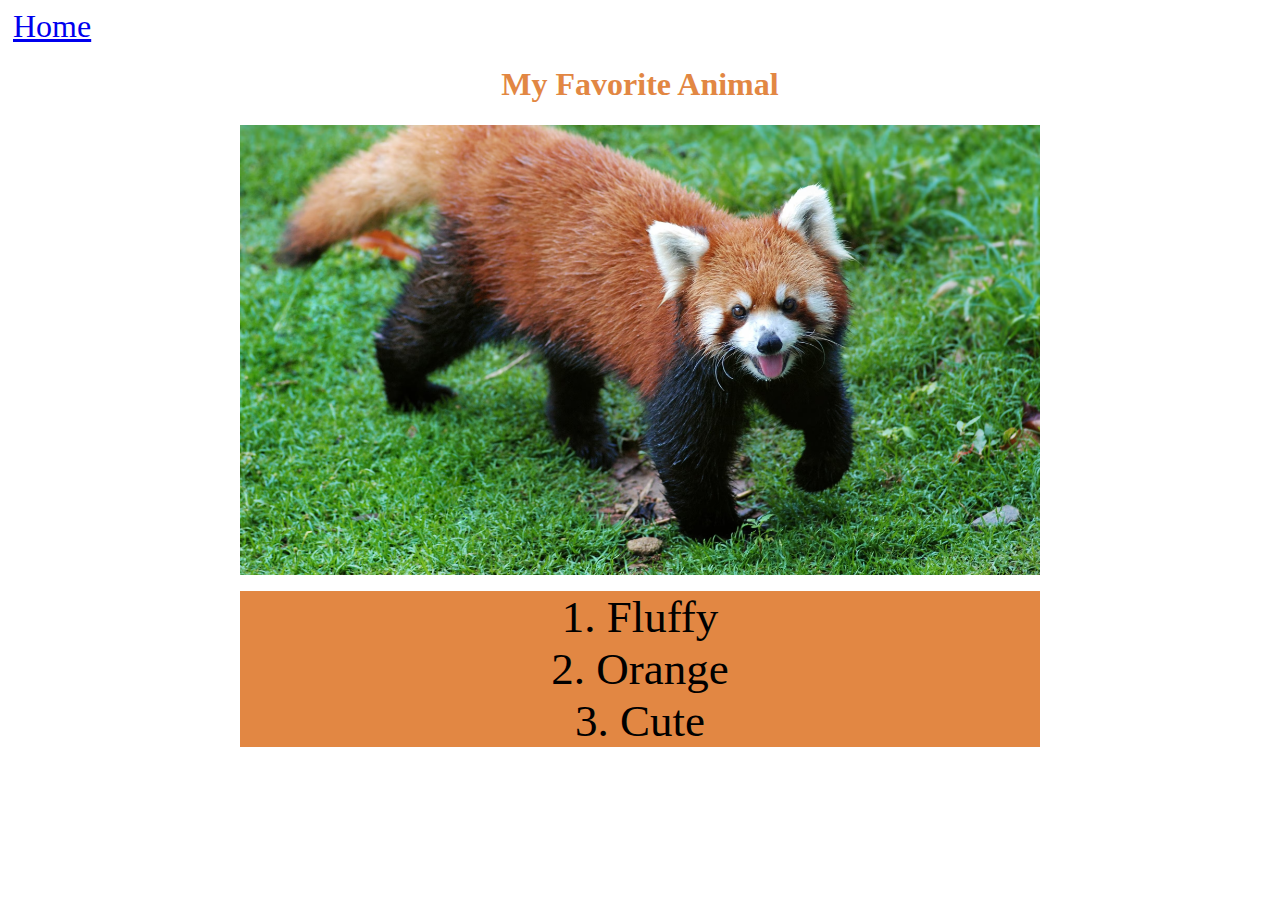
==== animal.html @ c620c556 "Added html files for other pages and added links between them" ====
<html>
    <head>
        <title>Animal</title>
        <link rel = "stylesheet" href = "styles.css">
    </head>
    <body>
        <header>
            <nav>
                <a href = "index.html">Home</a>
            </nav>
            <h1 class ="colorPanda">My Favorite Animal</h1>
        </header>
        <main>
            <img src = "red-panda-full-body_16x9.avif" alt = "full body red panda mouth agape" class = "mediumCentered">
            <ol class = "mediumCentered">
                <li>Fluffy</li>
                <li>Orange</li>
                <li>Cute</li>
            </ol>
        </main>
    </body>
</html>
---- styles.css ----
h1 {
    text-align: center;
}
h2 {
    text-align: center;
}

ol li {
    background-color: #e28743;
    list-style-position: inside;
    text-align: center;
    font-size: 5vh;
}

nav > a {
    font-size: 24pt;
    margin: 5px;
}

img {
    width: 800px;
    margin-left: calc(50% - 400px);
    padding: 0;
}

.mediumCentered {
    width: 800px;
    margin-left: calc(50% - 400px);
    padding: 0;
}

.colorPanda {
    color: #e28743;
}
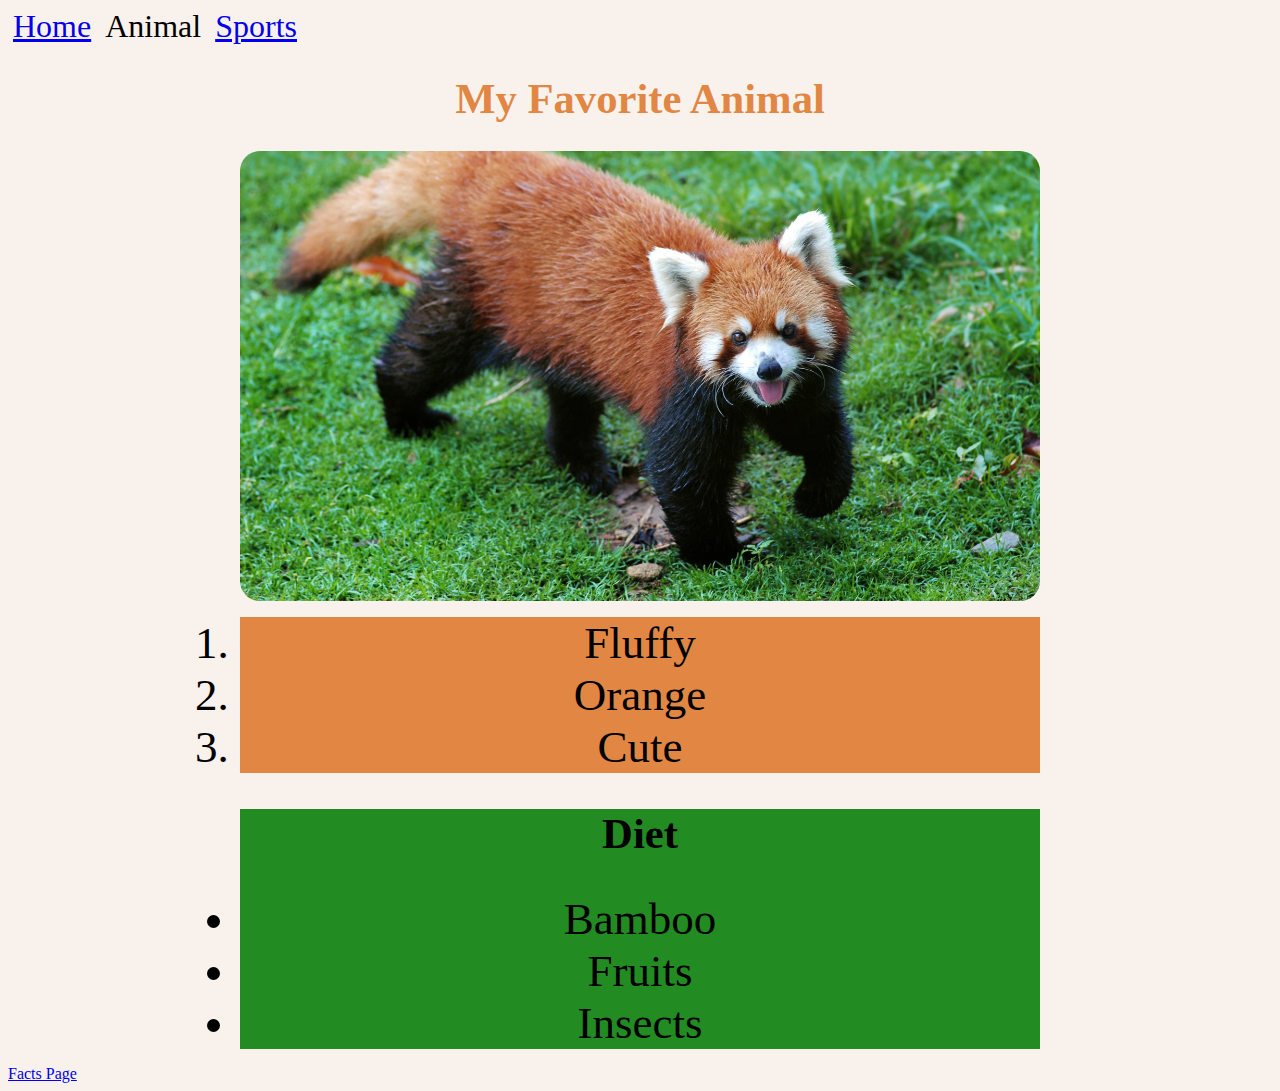
==== commit 5bdac945: "Added more images and filled out more pages" ====
--- a/animal.html
+++ b/animal.html
@@ -2,21 +2,35 @@
     <head>
         <title>Animal</title>
         <link rel = "stylesheet" href = "styles.css">
+        <link rel = "stylesheet" href = "style-redpanda.css">
     </head>
     <body>
         <header>
             <nav>
                 <a href = "index.html">Home</a>
+                <a>Animal</a>
+                <a href = "sports.html">Sports</a>
             </nav>
-            <h1 class ="colorPanda">My Favorite Animal</h1>
+            <h1>My Favorite Animal</h1>
         </header>
         <main>
-            <img src = "red-panda-full-body_16x9.avif" alt = "full body red panda mouth agape" class = "mediumCentered">
+            <img src = "images/red-panda-full-body_16x9.avif" alt = "full body red panda mouth agape" class="roundedCorner">
             <ol class = "mediumCentered">
                 <li>Fluffy</li>
                 <li>Orange</li>
                 <li>Cute</li>
             </ol>
+            <section class ="mediumCentered" style="background-color: forestgreen; width: 800px;">
+                <h2>Diet</h2>
+                <ul class = "mediumCentered">
+                    <li>Bamboo</li>
+                    <li>Fruits</li>
+                    <li>Insects</li>
+                </ul>
+            </section>
         </main>
+        <footer>
+            <a href="https://www.britannica.com/animal/red-panda" target="_blank">Facts Page</a>
+        </footer>
     </body>
 </html>--- a/styles.css
+++ b/styles.css
@@ -1,15 +1,32 @@
+body {
+    background-color: #f9f2ec;
+}
 h1 {
     text-align: center;
 }
 h2 {
     text-align: center;
 }
-
-ol li {
-    background-color: #e28743;
-    list-style-position: inside;
+h3 {
     text-align: center;
-    font-size: 5vh;
+}
+h4 {
+    text-align: center;
+}
+h5 {
+    text-align: center;
+}
+h6 {
+    text-align: center;
+}
+p {
+    text-align: center;
+}
+section > a {
+    display: block;
+    text-align: center;
+    font-size: 16pt;
+    margin-bottom: 8px;
 }
 
 nav > a {
@@ -20,15 +37,32 @@
 img {
     width: 800px;
     margin-left: calc(50% - 400px);
+    padding: 0px;
+}
+
+li {
+    text-align: center;
+    font-size: 5vh;
+}
+
+/* ol li {
+    list-style-position: inside;
+} */
+
+ol {
     padding: 0;
 }
 
 .mediumCentered {
     width: 800px;
     margin-left: calc(50% - 400px);
-    padding: 0;
+    padding: 0px;
 }
 
-.colorPanda {
-    color: #e28743;
+.roundedCorner {
+    border-radius: 20px;
+}
+
+#portrait {
+    border-radius: 50%;
 }--- a/style-redpanda.css
+++ b/style-redpanda.css
@@ -0,0 +1,23 @@
+ol li {
+    background-color: #e28743;
+}
+
+ul li {
+    background-color: forestgreen;
+}
+
+h1 {
+    text-align: center;
+    color: #e28743;
+    font-size: 32pt;
+}
+
+h2 {
+    text-align: center;
+    font-size: 32pt;
+    background-color: forestgreen;
+}
+
+.colorPanda {
+    color: #e28743;
+}